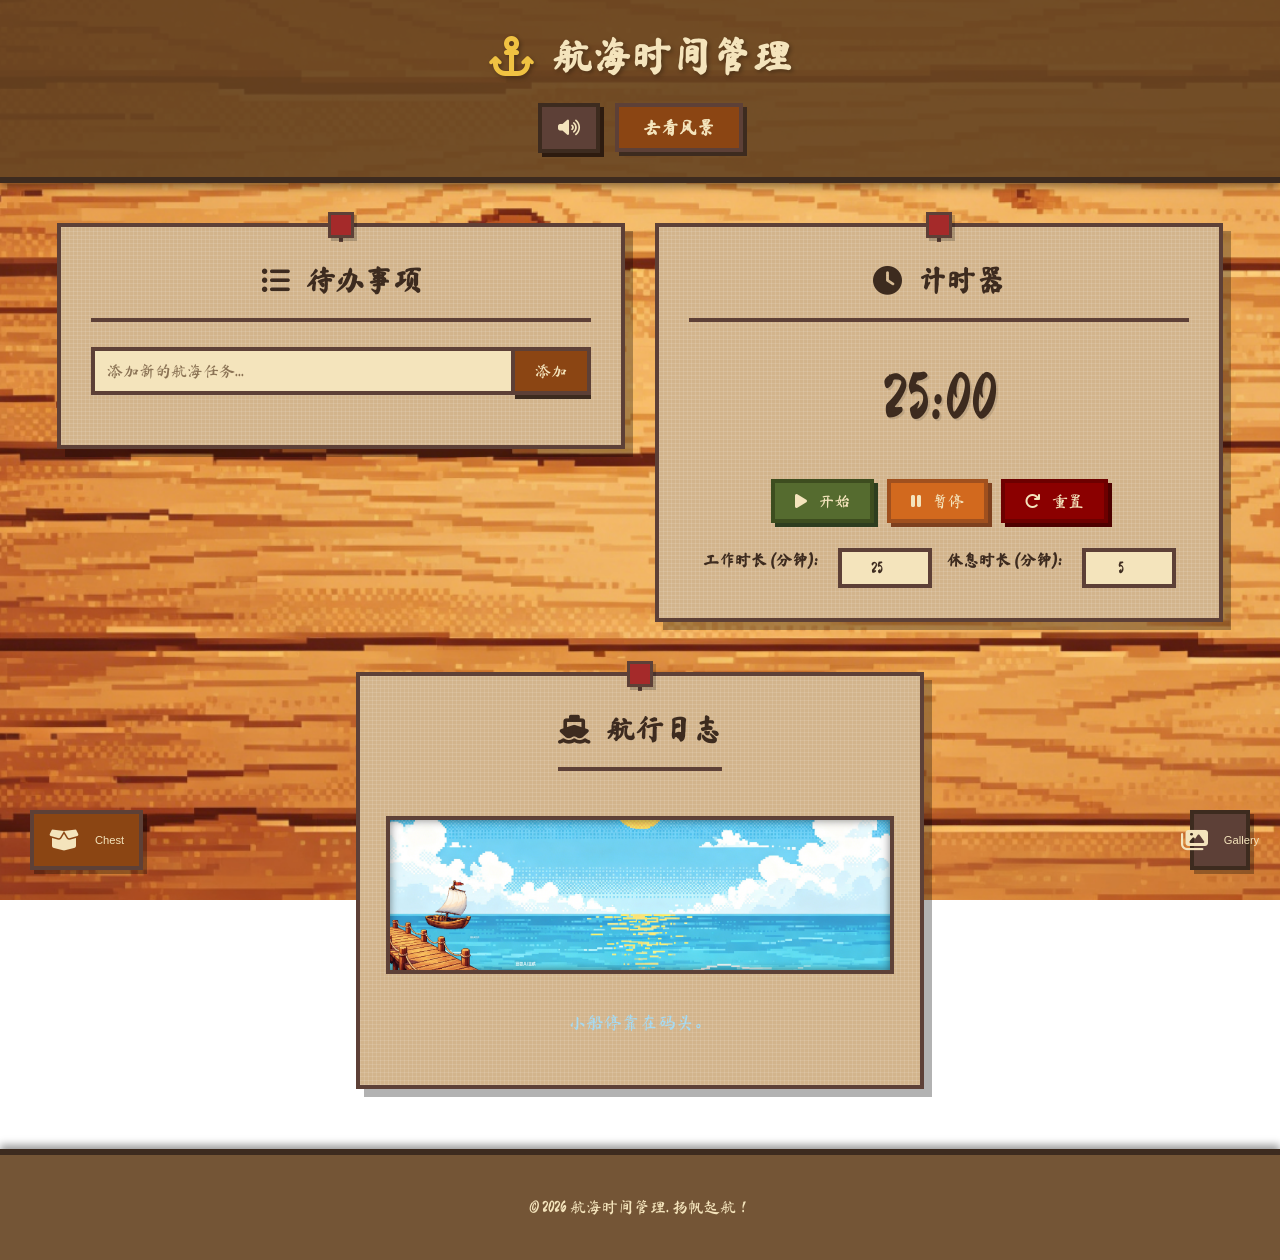
==== index.html @ 6ecf0300 "Add files via upload" ====
<!DOCTYPE html>
<html lang="zh-CN">
<head>
    <meta charset="UTF-8">
    <meta name="viewport" content="width=device-width, initial-scale=1.0">
    <title>航海时间管理</title>
    <link rel="stylesheet" href="style.css">
</head>
<body>
    <header>
        <h1><i class="fas fa-anchor"></i> 航海时间管理</h1>
        <div style="display: flex; gap: 15px; align-items: center;">
            <button id="mute-btn" title="静音/取消静音">
                <i class="fas fa-volume-up"></i>
            </button>
            <button id="fullscreen-btn">去看风景</button>
        </div>
    </header>

    <main>
        <!-- Treasure Chest Sidebar/Button -->
        <div id="treasure-chest-container">
            <button id="chest-toggle-btn" title="查看我的宝藏 | Open Treasure Chest">
                <i class="fas fa-box-open"></i>
                <span class="btn-label" style="margin-left: 8px; font-size: 0.7rem;">Chest</span>
                <span id="reward-notification" class="hidden">!</span>
            </button>
            <div id="chest-inventory" class="hidden">
                <h3><i class="fas fa-gem"></i> 航海珍宝 <span style="font-size: 0.8rem; opacity: 0.7;">| My Treasures</span></h3>
                <ul id="inventory-list">
                    <!-- Rewards will appear here -->
                </ul>
                <p id="empty-inventory-msg">还没有获得宝藏，去航行吧！ <span style="font-size: 0.8rem; opacity: 0.7;">No treasures yet, set sail!</span></p>
            </div>
        </div>

        <!-- Gallery Sidebar/Button -->
        <div id="gallery-container">
            <button id="gallery-toggle-btn" title="海景相册 | Open Gallery">
                <i class="fas fa-images"></i>
                <span class="btn-label" style="margin-left: 8px; font-size: 0.7rem;">Gallery</span>
            </button>
            <div id="gallery-viewer" class="hidden">
                <h3><i class="fas fa-camera"></i> 海景相册 <span style="font-size: 0.8rem; opacity: 0.7;">| Sea Photos</span></h3>
                <div id="gallery-image-wrapper">
                    <img id="gallery-photo" src="" alt="海景照片" style="display: none;">
                    <div id="gallery-loading" class="loading-indicator">
                        <i class="fas fa-spinner fa-spin"></i>
                    </div>
                </div>
                <button id="next-photo-btn">
                    <i class="fas fa-sync-alt"></i> 换一张 <span style="font-size: 0.8rem; opacity: 0.7;">| Next Photo</span>
                </button>
            </div>
        </div>

        <section id="todo-section" class="card">
            <h2><i class="fas fa-list-ul"></i> 待办事项</h2>
            <div class="input-group">
                <input type="text" id="new-todo" placeholder="添加新的航海任务...">
                <button id="add-todo-btn">添加</button>
            </div>
            <ul id="todo-list">
                <!-- Todo items will be added here -->
            </ul>
        </section>

        <section id="timer-section" class="card">
            <h2><i class="fas fa-clock"></i> 计时器</h2>
            <div class="timer-display">
                <span id="timer-minutes">00</span>:<span id="timer-seconds">00</span>
            </div>
            <div class="timer-controls">
                <button id="start-timer-btn"><i class="fas fa-play"></i> 开始</button>
                <button id="pause-timer-btn"><i class="fas fa-pause"></i> 暂停</button>
                <button id="reset-timer-btn"><i class="fas fa-redo"></i> 重置</button>
            </div>
            <div class="pomodoro-settings">
                <label for="work-duration">工作时长 (分钟):</label>
                <input type="number" id="work-duration" value="25" min="1">
                <label for="break-duration">休息时长 (分钟):</label>
                <input type="number" id="break-duration" value="5" min="1">
            </div>
        </section>

        <section id="nautical-scene" class="card">
            <h2><i class="fas fa-ship"></i> 航行日志</h2>
            <div class="sea-container">
                <div class="dock"></div>
                <div class="boat">
                    <div id="speech-bubble" class="hidden">今天干什么呢？</div>
                </div>
            </div>
            <p id="boat-status">小船停靠在码头。</p>
        </section>
    </main>

    <footer>
        <p>&copy; 2026 航海时间管理. 扬帆起航！</p>
    </footer>

    <script src="script.js"></script>
    <link rel="stylesheet" href="https://cdnjs.cloudflare.com/ajax/libs/font-awesome/6.5.1/css/all.min.css">
</body>
</html>
---- style.css ----
@import url('https://fonts.googleapis.com/css2?family=Ma+Shan+Zheng&display=swap');

/* General Body Styles */
body {
    font-family: 'Ma Shan Zheng', cursive, 'Segoe UI', Tahoma, Geneva, Verdana, sans-serif;
    margin: 0;
    background-image: url('Screenshot 2026-04-16 123320.png'); /* New wooden background */
    background-size: cover;
    background-attachment: fixed;
    color: #4a3421;
    line-height: 1.6;
    min-height: 100vh;
    display: flex;
    flex-direction: column;
}

/* Header Styles */
header {
    background-color: rgba(101, 67, 33, 0.9);
    color: #f4e4bc;
    padding: 1.5rem 0;
    text-align: center;
    box-shadow: 0 4px 8px rgba(0, 0, 0, 0.4);
    border-bottom: 6px solid #3d2b1f;
    display: flex;
    flex-direction: column;
    align-items: center;
    gap: 15px;
    image-rendering: pixelated;
}

header h1 {
    margin: 0;
    font-size: 2.5rem;
    text-shadow: 2px 2px 4px rgba(0, 0, 0, 0.3);
}

header h1 i {
    margin-right: 10px;
    color: #f0c242; /* Gold/brass color */
}

#mute-btn {
    color: #f4e4bc;
    text-decoration: none;
    font-weight: bold;
    padding: 12px 16px;
    border-radius: 0;
    transition: transform 0.1s ease;
    background-color: #5d4037;
    border: 4px solid #3d2b1f;
    cursor: pointer;
    font-size: 1.1rem;
    box-shadow: 4px 4px 0px #2d1b0f;
    font-family: 'Ma Shan Zheng', cursive;
}

#mute-btn:hover {
    transform: translate(-2px, -2px);
    box-shadow: 6px 6px 0px #2d1b0f;
    background-color: #6d5047;
}

#fullscreen-btn {
    color: #f4e4bc;
    text-decoration: none;
    font-weight: bold;
    padding: 12px 24px;
    border-radius: 0;
    transition: transform 0.1s ease;
    background-color: #8b4513;
    border: 4px solid #5d4037;
    cursor: pointer;
    font-size: 1.1rem;
    box-shadow: 4px 4px 0px #3d2b1f;
    font-family: 'Ma Shan Zheng', cursive;
}

#fullscreen-btn:hover {
    transform: translate(-2px, -2px);
    box-shadow: 6px 6px 0px #3d2b1f;
    background-color: #a0522d;
}

/* Main Content Styles */
main {
    flex-grow: 1;
    padding: 20px;
    display: flex;
    flex-wrap: wrap;
    justify-content: center;
    gap: 30px;
    align-items: flex-start;
}

.card {
    background-color: #d2b48c; /* Tan/Wooden color */
    background-image: linear-gradient(rgba(255,255,255,0.1) 1px, transparent 1px),
                      linear-gradient(90deg, rgba(255,255,255,0.1) 1px, transparent 1px);
    background-size: 4px 4px; /* Pixel texture */
    border: 4px solid #5d4037;
    border-radius: 0; /* Pixel style - no rounded corners */
    box-shadow: 8px 8px 0px rgba(0, 0, 0, 0.3); /* Hard pixel shadow */
    padding: 30px;
    width: 100%;
    max-width: 500px;
    transition: transform 0.1s ease; /* Faster for pixel feel */
    position: relative;
    margin-top: 20px;
}

/* Pin Design */
.card::before {
    content: '';
    position: absolute;
    top: -15px;
    left: 50%;
    transform: translateX(-50%);
    width: 20px;
    height: 20px;
    background-color: #a52a2a; /* Red pin head */
    border: 3px solid #5d4037;
    border-radius: 0; /* Pixel style */
    box-shadow: 3px 3px 0px rgba(0,0,0,0.2);
    z-index: 5;
}

.card::after {
    content: '';
    position: absolute;
    top: 5px;
    left: 50%;
    transform: translateX(-50%);
    width: 4px;
    height: 10px;
    background-color: #5d4037; /* Pin needle/shadow */
    z-index: 4;
}

.card:hover {
    transform: translate(-2px, -2px);
    box-shadow: 10px 10px 0px rgba(0, 0, 0, 0.3);
}

.card h2 {
    color: #3d2b1f;
    text-align: center;
    margin-top: 0;
    margin-bottom: 25px;
    font-size: 1.8rem;
    border-bottom: 4px solid #5d4037;
    padding-bottom: 15px;
    image-rendering: pixelated;
}

.card h2 i {
    margin-right: 10px;
}

/* Input Group Styles */
.input-group {
    display: flex;
    margin-bottom: 20px;
}

.input-group input[type="text"] {
    flex-grow: 1;
    padding: 12px;
    border: 4px solid #5d4037;
    border-radius: 0;
    background-color: #f4e4bc;
    color: #3d2b1f;
    font-size: 1rem;
    font-family: inherit;
}

.input-group input[type="text"]::placeholder {
    color: #8b7355;
}

.input-group button {
    padding: 12px 20px;
    background-color: #8b4513;
    color: #f4e4bc;
    border: 4px solid #5d4037;
    border-left: none;
    border-radius: 0;
    cursor: pointer;
    font-size: 1rem;
    font-family: inherit;
    box-shadow: 0px 4px 0px #3d2b1f;
    transition: transform 0.1s ease;
}

.input-group button:hover {
    background-color: #6d3a1a;
    transform: translate(0, -2px);
    box-shadow: 0px 6px 0px #3d2b1f;
}

.input-group button:active {
    transform: translate(0, 0);
    box-shadow: 0px 2px 0px #3d2b1f;
}

/* Todo List Styles */
#todo-list {
    list-style: none;
    padding: 0;
}

#todo-list li {
    background-color: #f4e4bc;
    border: 4px solid #5d4037;
    padding: 15px;
    margin-bottom: 10px;
    border-radius: 0;
    display: flex;
    justify-content: space-between;
    align-items: center;
    transition: transform 0.1s ease;
    color: #3d2b1f;
}

#todo-list li:hover {
    transform: translate(-2px, -2px);
    box-shadow: 4px 4px 0px rgba(0, 0, 0, 0.2);
}

#todo-list li.completed {
    text-decoration: line-through;
    color: #8b7355;
    background-color: #d2b48c;
    border-color: #5d4037;
}

#todo-list li.active-todo {
    border-color: #8b4513;
    background-color: #fff8dc;
    box-shadow: 4px 4px 0px rgba(139, 69, 19, 0.3);
}

#todo-list li.active-todo .todo-text {
    color: #8b4513;
    font-weight: bold;
}

.todo-actions button {
    background: #8b4513;
    border: 2px solid #5d4037;
    color: #f4e4bc;
    cursor: pointer;
    font-size: 0.9rem;
    margin-left: 5px;
    padding: 5px 10px;
    font-family: inherit;
    box-shadow: 2px 2px 0px #3d2b1f;
    transition: transform 0.1s ease;
}

.todo-actions button:hover {
    background: #6d3a1a;
    transform: translate(-1px, -1px);
    box-shadow: 3px 3px 0px #3d2b1f;
}

.todo-actions button:active {
    transform: translate(0, 0);
    box-shadow: 1px 1px 0px #3d2b1f;
}

.todo-actions button.start-todo-btn {
    background-color: #556b2f;
    border-color: #3d4d1f;
    box-shadow: 2px 2px 0px #2d3d1f;
}

.todo-actions button.start-todo-btn:hover {
    background-color: #6b8b3f;
}

/* Timer Styles */
.timer-display {
    font-size: 4rem;
    text-align: center;
    margin-bottom: 30px;
    color: #3d2b1f;
    text-shadow: 2px 2px 0px rgba(0, 0, 0, 0.1);
}

.timer-controls {
    text-align: center;
    margin-bottom: 25px;
}

.timer-controls button {
    background-color: #8b4513;
    color: #f4e4bc;
    border: 4px solid #5d4037;
    padding: 10px 20px;
    margin: 0 5px;
    border-radius: 0;
    cursor: pointer;
    font-size: 1rem;
    font-family: inherit;
    box-shadow: 4px 4px 0px #3d2b1f;
    transition: transform 0.1s ease;
}

.timer-controls button:hover {
    background-color: #6d3a1a;
    transform: translate(-2px, -2px);
    box-shadow: 6px 6px 0px #3d2b1f;
}

.timer-controls button:active {
    transform: translate(0, 0);
    box-shadow: 2px 2px 0px #3d2b1f;
}

.timer-controls button i {
    margin-right: 8px;
}

#start-timer-btn {
    background-color: #556b2f;
    border-color: #3d4d1f;
    box-shadow: 4px 4px 0px #2d3d1f;
}

#start-timer-btn:hover {
    background-color: #6b8b3f;
}

#pause-timer-btn {
    background-color: #d2691e;
    border-color: #a0501e;
    box-shadow: 4px 4px 0px #7d401e;
}

#pause-timer-btn:hover {
    background-color: #e0782e;
}

#reset-timer-btn {
    background-color: #8b0000;
    border-color: #6d0000;
    box-shadow: 4px 4px 0px #4d0000;
}

#reset-timer-btn:hover {
    background-color: #a02020;
}

.pomodoro-settings {
    text-align: center;
    margin-top: 20px;
    display: flex;
    flex-wrap: wrap;
    justify-content: center;
    gap: 15px;
}

.pomodoro-settings label {
    color: #3d2b1f;
    font-weight: bold;
    margin-right: 5px;
}

.pomodoro-settings input[type="number"] {
    width: 70px;
    padding: 8px;
    border: 4px solid #5d4037;
    border-radius: 0;
    background-color: #f4e4bc;
    color: #3d2b1f;
    font-size: 1rem;
    text-align: center;
    font-family: inherit;
}

/* Treasure Chest Styles */
#treasure-chest-container {
    position: fixed;
    bottom: 30px;
    left: 30px;
    z-index: 1000;
}

#chest-toggle-btn {
    width: auto;
    min-width: 60px;
    height: 60px;
    background-color: #8b4513;
    border: 4px solid #5d4037;
    color: #f4e4bc;
    font-size: 1.5rem;
    cursor: pointer;
    box-shadow: 4px 4px 0px rgba(0,0,0,0.3);
    position: relative;
    display: flex;
    justify-content: center;
    align-items: center;
    padding: 0 15px;
    gap: 8px;
    transition: transform 0.1s ease;
}

#chest-toggle-btn .btn-label {
    font-family: inherit;
    color: #f4e4bc;
}

#gallery-toggle-btn {
    width: auto;
    min-width: 60px;
    height: 60px;
    background-color: #8b4513; /* Same as chest button */
    border: 4px solid #5d4037;
    color: #f4e4bc;
    font-size: 1.5rem; /* Same as chest button */
    cursor: pointer;
    box-shadow: 4px 4px 0px rgba(0,0,0,0.3);
    position: relative;
    display: flex;
    justify-content: center;
    align-items: center;
    padding: 0 15px; /* Same as chest button */
    gap: 8px; /* Same as chest button */
    transition: transform 0.1s ease;
}

#gallery-toggle-btn:hover {
    transform: translate(-2px, -2px);
    box-shadow: 6px 6px 0px rgba(0,0,0,0.3);
}

#gallery-toggle-btn .btn-label {
    font-family: inherit;
    color: #f4e4bc;
    font-size: 0.8rem; /* Slightly larger for consistency */
}

#reward-notification {
    position: absolute;
    top: -10px;
    right: -10px;
    background-color: #a52a2a;
    color: white;
    width: 20px;
    height: 20px;
    border-radius: 50%;
    font-size: 0.8rem;
    display: flex;
    justify-content: center;
    align-items: center;
    border: 2px solid #5d4037;
    font-family: Arial, sans-serif;
}

#chest-inventory {
    position: absolute;
    bottom: 75px;
    left: 0;
    width: 250px;
    background-color: #d2b48c;
    border: 4px solid #5d4037;
    box-shadow: 8px 8px 0px rgba(0,0,0,0.3);
    padding: 20px;
    image-rendering: pixelated;
}

#chest-inventory h3 {
    margin-top: 0;
    color: #3d2b1f;
    border-bottom: 2px solid #5d4037;
    padding-bottom: 10px;
    font-size: 1.2rem;
}

#inventory-list {
    list-style: none;
    padding: 0;
    margin: 15px 0;
    max-height: 300px;
    overflow-y: auto;
}

#inventory-list li {
    background-color: #f4e4bc;
    border: 2px solid #5d4037;
    padding: 8px 12px;
    margin-bottom: 5px;
    display: flex;
    align-items: center;
    gap: 10px;
    color: #3d2b1f;
    font-size: 0.9rem;
}

#inventory-list li i {
    color: #8b4513;
}

#empty-inventory-msg {
    color: #8b7355;
    font-style: italic;
    font-size: 0.85rem;
    text-align: center;
}

.hidden {
    display: none !important;
}

/* Gallery Container Styles */
#gallery-container {
    position: fixed;
    bottom: 30px;
    right: 30px;
    z-index: 1000;
}

#gallery-toggle-btn {
    width: 60px;
    height: 60px;
    background-color: #5d4037;
    border: 4px solid #3d2b1f;
    color: #f4e4bc;
    font-size: 1.5rem;
    cursor: pointer;
    box-shadow: 4px 4px 0px rgba(0,0,0,0.3);
    position: relative;
    display: flex;
    justify-content: center;
    align-items: center;
    transition: transform 0.1s ease;
}

#gallery-toggle-btn:hover {
    transform: scale(1.1);
}

#gallery-viewer {
    position: absolute;
    bottom: 75px;
    right: 0;
    width: 320px;
    background-color: #d2b48c;
    border: 4px solid #5d4037;
    box-shadow: 8px 8px 0px rgba(0,0,0,0.3);
    padding: 20px;
    image-rendering: pixelated;
}

#gallery-viewer h3 {
    margin-top: 0;
    color: #3d2b1f;
    border-bottom: 2px solid #5d4037;
    padding-bottom: 10px;
    font-size: 1.2rem;
}

#gallery-image-wrapper {
    width: 100%;
    height: 200px;
    background-color: #f4e4bc;
    border: 2px solid #5d4037;
    margin: 15px 0;
    display: flex;
    justify-content: center;
    align-items: center;
    overflow: hidden;
}

#gallery-photo {
    max-width: 100%;
    max-height: 100%;
    object-fit: cover;
    display: none; /* Hidden by default */
}

.loading-indicator {
    color: #5d4037;
    font-size: 1.5rem;
    display: flex;
    justify-content: center;
    align-items: center;
}

#next-photo-btn {
    width: 100%;
    padding: 12px;
    background-color: #8b4513;
    border: 4px solid #5d4037;
    color: #f4e4bc;
    cursor: pointer;
    font-family: inherit;
    font-size: 1rem;
    box-shadow: 4px 4px 0px #3d2b1f;
    transition: transform 0.1s ease;
}

#next-photo-btn:hover {
    background-color: #6d3a1a;
    transform: translate(-2px, -2px);
    box-shadow: 6px 6px 0px #3d2b1f;
}

#next-photo-btn:active {
    transform: translate(0, 0);
    box-shadow: 2px 2px 0px #3d2b1f;
}

/* Fullscreen adjustments for gallery */
body.fullscreen-active #gallery-container {
    opacity: 0.3;
    transition: opacity 0.3s ease;
}

body.fullscreen-active #gallery-container:hover {
    opacity: 1;
}

/* Fullscreen adjustments for chest */
body.fullscreen-active #treasure-chest-container {
    opacity: 0.3;
    transition: opacity 0.3s ease;
}

body.fullscreen-active #treasure-chest-container:hover {
    opacity: 1;
}

/* Footer Styles */
footer {
    background-color: rgba(101, 67, 33, 0.9);
    color: #f4e4bc;
    text-align: center;
    padding: 1.5rem 0;
    margin-top: 40px;
    border-top: 6px solid #3d2b1f;
    box-shadow: 0 -4px 8px rgba(0, 0, 0, 0.4);
    image-rendering: pixelated;
}

/* Fullscreen Mode */
body.fullscreen-active {
    background: #000;
}

body.fullscreen-active footer {
    display: none;
}

body.fullscreen-active header {
    background: transparent;
    border-bottom: none;
    box-shadow: none;
    position: fixed;
    top: 20px;
    width: 100%;
    z-index: 10001; /* Above everything */
    pointer-events: none;
}

body.fullscreen-active header h1 {
    font-size: 1.5rem;
    opacity: 0.7;
    color: #f4e4bc;
}

body.fullscreen-active #fullscreen-btn {
    pointer-events: auto;
    opacity: 0.7;
    position: fixed;
    top: 20px;
    right: 20px;
    background-color: #8b4513;
    border-color: #5d4037;
}

body.fullscreen-active #mute-btn {
    pointer-events: auto;
    opacity: 0.7;
    position: fixed;
    top: 20px;
    right: 150px; /* Position to the left of fullscreen button */
    background-color: #5d4037;
    border-color: #3d2b1f;
}

body.fullscreen-active main {
    align-items: center;
    justify-content: center;
    height: 100vh;
    padding: 0;
}

body.fullscreen-active .card {
    margin: 0;
    max-width: 700px;
    padding: 50px;
    border-width: 3px;
    border-color: #f0c242;
}

body.fullscreen-active .card::before,
body.fullscreen-active .card::after {
    display: none;
}

body.fullscreen-active .timer-display {
    font-size: 8rem;
    position: fixed;
    top: 50%;
    left: 50%;
    transform: translate(-50%, -150%); /* Position above the center */
    z-index: 10000; /* On top of the sea-container */
    color: #f4e4bc;
    text-shadow: 4px 4px 0px rgba(0, 0, 0, 0.5);
    pointer-events: none; /* Don't block interaction with the boat if needed */
}

body.fullscreen-active .card:not(#nautical-scene):not(#timer-section) {
    display: none;
}

body.fullscreen-active #timer-section {
    background: transparent;
    border: none;
    box-shadow: none;
    padding: 0;
}

body.fullscreen-active #timer-section h2,
body.fullscreen-active #timer-section .timer-controls,
body.fullscreen-active #timer-section .pomodoro-settings {
    display: none;
}

body.fullscreen-active #nautical-scene {
    background-color: transparent;
    border: none;
    box-shadow: none;
    padding: 0;
    margin: 0;
    width: 100vw;
    height: 100vh;
    position: fixed;
    top: 0;
    left: 0;
    z-index: 9998; /* Below the sea-container if it's fixed, or above if sea-container is relative */
    display: flex;
    justify-content: center;
    align-items: center;
}

body.fullscreen-active .sea-container {
    width: 100vw; /* Take full viewport width */
    height: 100vh; /* Take full viewport height */
    position: fixed; /* Position relative to the viewport */
    top: 0;
    left: 0;
    z-index: 9999; /* Ensure it's on top of everything */
    margin: 0; /* Remove any external margins */
    border-radius: 0; /* Remove border-radius */
    box-shadow: none; /* Remove box-shadow */
    border-top: none; /* Remove border from sea-container in fullscreen */
    background-image: url('ChatGPT Image 2026年4月16日 12_16_17.png');
    background-size: cover;
    background-position: center;
}

/* Nautical Scene Styles */
#nautical-scene {
    background-color: #d2b48c; /* Tan/Wooden color */
    background-image: linear-gradient(rgba(255,255,255,0.1) 1px, transparent 1px),
                      linear-gradient(90deg, rgba(255,255,255,0.1) 1px, transparent 1px);
    background-size: 4px 4px; /* Pixel texture */
    border: 4px solid #5d4037;
    border-radius: 0;
    box-shadow: 8px 8px 0px rgba(0, 0, 0, 0.3);
    padding: 30px;
    margin-top: 20px;
    display: flex;
    flex-direction: column;
    align-items: center;
    width: 100%;
    max-width: 500px;
    position: relative; /* Ensure pins work */
}

.sea-container {
    width: 100%;
    height: 150px; /* Adjust height as needed */
    background-color: #007bff; /* Deep blue sea */
    background-image: url('海洋.png');
    background-size: cover;
    background-position: center;
    border: 4px solid #5d4037; /* Pixel border for sea */
    position: relative;
    overflow: hidden; /* Hide boat when it sails out */
    margin-top: 20px;
    margin-bottom: 20px;
    border-radius: 0;
    box-shadow: inset 0 0 10px rgba(0, 0, 0, 0.5);
}

.dock {
    position: absolute;
    bottom: 0;
    left: 0;
    width: 30%; /* Adjust dock width */
    height: 50px; /* Adjust height for dock image */
    background-image: url('图片抠像 (4).png');
    background-size: cover;
    background-repeat: no-repeat;
    background-position: center bottom; /* Adjust as needed */
    border-top: none; /* Remove previous border */
    box-shadow: none; /* Remove previous shadow */
    z-index: 2;
}

.boat {
    position: absolute;
    bottom: 30px; /* Position above the dock */
    width: 100px; /* Pixel boat width */
    height: 70px; /* Pixel boat height */
    transform: translateX(25%); /* Initial position, near the right edge of the dock */
    background-image: url('新对话.png');
    background-size: contain;
    background-repeat: no-repeat;
    z-index: 3;
    transition: transform 5s linear; /* Smooth transition for sailing */
}

/* Sail (simple triangle for pixel art) */


/* Animation for leaving the dock in the small container */
.boat.departing {
    transform: translateX(150%) translateY(80%) scale(1.2); /* Move out to the bottom right */
    transition: transform 3s ease-in; /* Back to 3 seconds */
}

/* Return animation: Slide back from the left */
.boat.returning {
    transform: translateX(-120%) translateY(0) scale(1) !important;
    transition: none !important;
}

.boat.sliding-back {
    transform: translateX(25%) translateY(0) scale(1) !important;
    transition: transform 2s ease-out !important;
}

/* Speech Bubble Styles */
#speech-bubble {
    position: absolute;
    top: -50px;
    left: 50%;
    transform: translateX(-50%);
    background: white;
    color: #0d2136;
    padding: 8px 12px;
    border-radius: 15px;
    font-size: 0.85rem;
    font-weight: bold;
    white-space: nowrap;
    box-shadow: 0 4px 8px rgba(0,0,0,0.2);
    opacity: 1;
    transition: opacity 0.5s ease;
    z-index: 10;
}

#speech-bubble::after {
    content: '';
    position: absolute;
    bottom: -8px;
    left: 50%;
    transform: translateX(-50%);
    border-left: 8px solid transparent;
    border-right: 8px solid transparent;
    border-top: 8px solid white;
}

#speech-bubble.hidden {
    opacity: 0;
    pointer-events: none;
}

/* State in full screen: dock is gone, boat is twice the original size */
body.fullscreen-active .dock {
    display: none;
}

body.fullscreen-active .boat {
    top: 55%; /* Start slightly above center for distant effect */
    left: 50%; /* Center horizontally */
    width: 300px; /* Base width for the new pixel boat */
    height: 450px; /* Base height for the new pixel boat (ratio from the image) */
    transform: translate(-50%, -50%) scale(0.1); /* Small at start */
    background-image: url('像素风格网页背景图生成 (1).png'); /* New pixel boat */
    transition: none; /* Use animation for the journey */
    opacity: 1; /* Fully visible from the start */
}

/* The long journey: zooming in from horizon */
.boat.journeying {
    animation: boat-journey linear forwards;
    animation-play-state: running;
}

@keyframes boat-journey {
    from {
        top: 55%; /* Starting point at horizon */
        transform: translate(-50%, -50%) scale(0.1);
        opacity: 1;
    }
    100% {
        top: 95%; /* Moving down to the foreground */
        transform: translate(-50%, -50%) scale(2.0); /* Zooming in significantly */
        opacity: 1;
    }
}

#boat-status {
    color: #a7d9f0;
    font-size: 1.1rem;
    margin-top: 15px;
}

body.fullscreen-active #boat-status {
    position: fixed;
    bottom: 20px;
    left: 50%;
    transform: translateX(-50%);
    z-index: 10000;
    background-color: rgba(10, 26, 42, 0.7);
    padding: 10px 20px;
    border-radius: 20px;
    border: 1px solid #1a78ad;
    pointer-events: none;
    margin-top: 0;
}
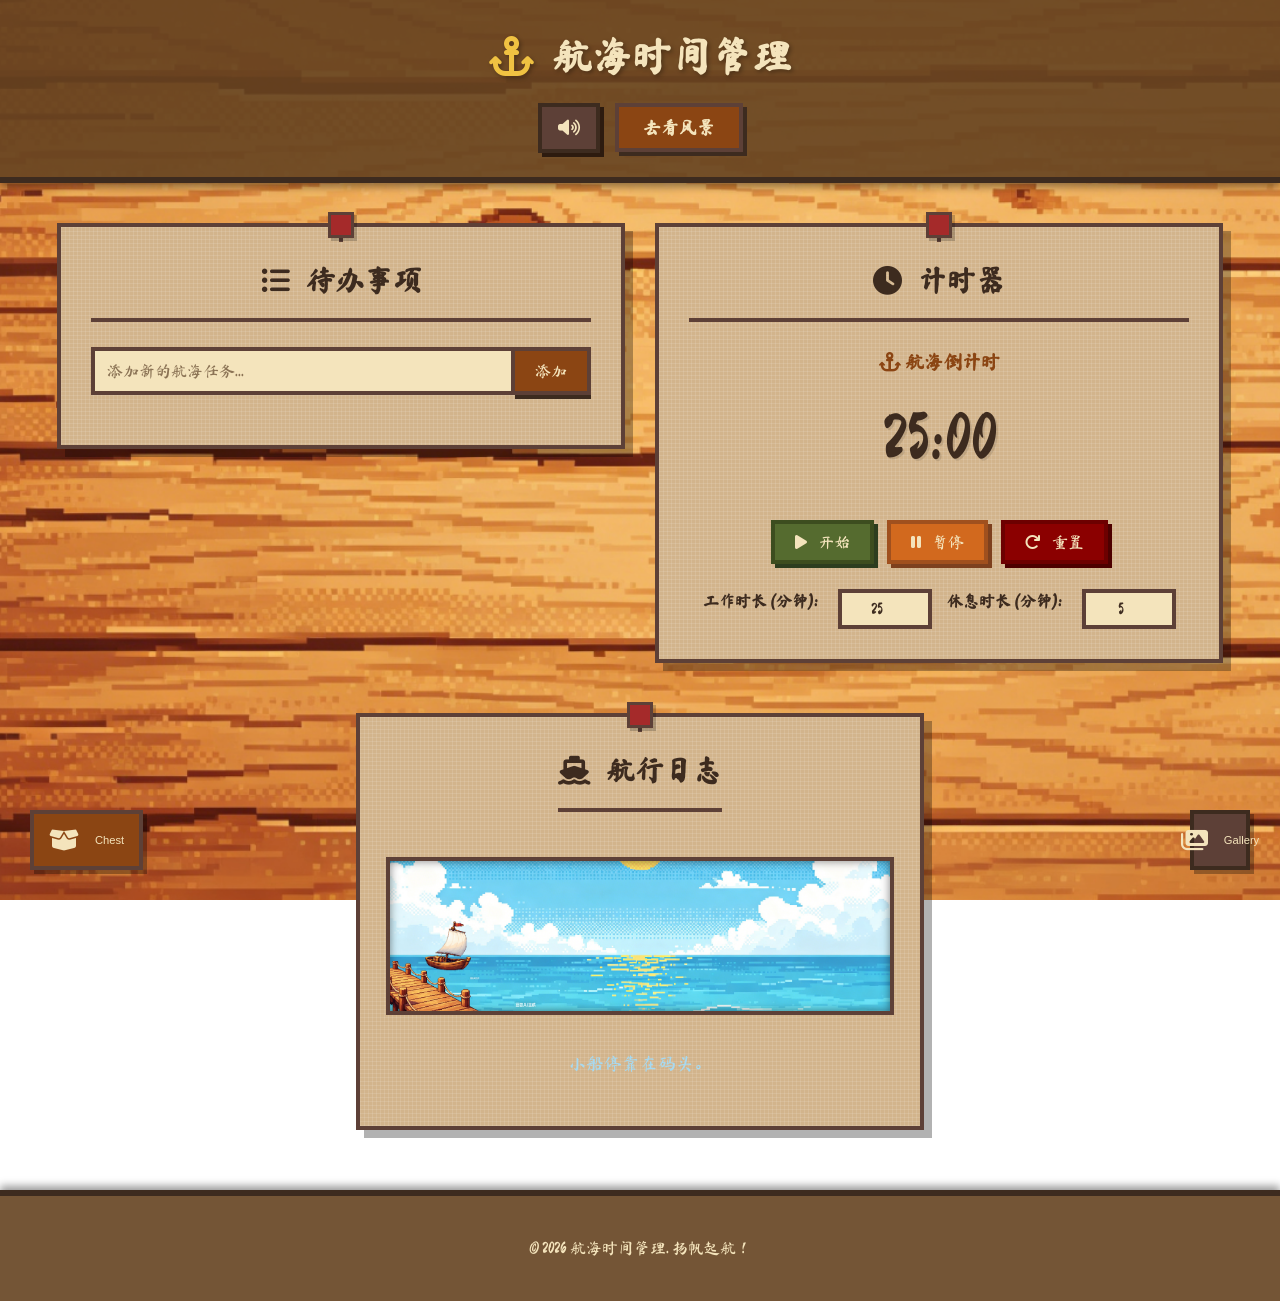
==== commit a09e8dde: "Add files via upload" ====
--- a/index.html
+++ b/index.html
@@ -67,6 +67,9 @@
 
         <section id="timer-section" class="card">
             <h2><i class="fas fa-clock"></i> 计时器</h2>
+            <div id="timer-type" style="text-align: center; font-size: 1.2rem; margin-bottom: 10px; color: #8b4513; font-weight: bold;">
+                <i class="fas fa-anchor"></i> 航海倒计时
+            </div>
             <div class="timer-display">
                 <span id="timer-minutes">00</span>:<span id="timer-seconds">00</span>
             </div>
@@ -99,6 +102,15 @@
         <p>&copy; 2026 航海时间管理. 扬帆起航！</p>
     </footer>
 
+    <!-- Treasure Found Modal -->
+    <div id="treasure-modal" class="modal hidden">
+        <div class="modal-content">
+            <h3><i class="fas fa-gem"></i> 获得了宝藏！</h3>
+            <p id="treasure-message"></p>
+            <button id="close-treasure-modal">太棒了！</button>
+        </div>
+    </div>
+
     <script src="script.js"></script>
     <link rel="stylesheet" href="https://cdnjs.cloudflare.com/ajax/libs/font-awesome/6.5.1/css/all.min.css">
 </body>
--- a/style.css
+++ b/style.css
@@ -642,6 +642,81 @@
     border-top: 6px solid #3d2b1f;
     box-shadow: 0 -4px 8px rgba(0, 0, 0, 0.4);
     image-rendering: pixelated;
+}
+
+/* Treasure Found Modal */
+.modal {
+    position: fixed;
+    top: 0;
+    left: 0;
+    width: 100%;
+    height: 100%;
+    background-color: rgba(0, 0, 0, 0.7);
+    display: flex;
+    justify-content: center;
+    align-items: center;
+    z-index: 20000;
+}
+
+.modal-content {
+    background-color: #d2b48c;
+    background-image: linear-gradient(rgba(255,255,255,0.1) 1px, transparent 1px),
+                      linear-gradient(90deg, rgba(255,255,255,0.1) 1px, transparent 1px);
+    background-size: 4px 4px;
+    border: 6px solid #5d4037;
+    padding: 40px;
+    text-align: center;
+    box-shadow: 12px 12px 0px rgba(0, 0, 0, 0.4);
+    max-width: 400px;
+    image-rendering: pixelated;
+}
+
+@keyframes legendary-pulse {
+    0%, 100% {
+        transform: scale(1);
+        box-shadow: 12px 12px 0px rgba(0, 0, 0, 0.4), 0 0 20px #ffd700, 0 0 40px #ffd700;
+        border-color: #ffd700;
+    }
+    50% {
+        transform: scale(1.05);
+        box-shadow: 12px 12px 0px rgba(0, 0, 0, 0.4), 0 0 40px #ffd700, 0 0 80px #ffd700;
+        border-color: #ffd700;
+    }
+}
+
+.modal-content h3 {
+    color: #3d2b1f;
+    font-size: 1.8rem;
+    margin-top: 0;
+    margin-bottom: 20px;
+}
+
+.modal-content p {
+    color: #4a3421;
+    font-size: 1.2rem;
+    margin-bottom: 30px;
+}
+
+.modal-content button {
+    background-color: #8b4513;
+    color: #f4e4bc;
+    border: 4px solid #5d4037;
+    padding: 12px 40px;
+    font-family: inherit;
+    font-size: 1.2rem;
+    cursor: pointer;
+    box-shadow: 4px 4px 0px rgba(0, 0, 0, 0.3);
+    transition: transform 0.1s ease;
+}
+
+.modal-content button:hover {
+    transform: translate(-2px, -2px);
+    box-shadow: 6px 6px 0px rgba(0, 0, 0, 0.3);
+}
+
+.modal-content button:active {
+    transform: translate(0, 0);
+    box-shadow: 2px 2px 0px rgba(0, 0, 0, 0.3);
 }
 
 /* Fullscreen Mode */
@@ -912,14 +987,38 @@
     animation-play-state: running;
 }
 
+.boat.journeying.resume {
+    animation-play-state: running;
+}
+
 @keyframes boat-journey {
-    from {
+    0% {
         top: 55%; /* Starting point at horizon */
+        left: 50%;
         transform: translate(-50%, -50%) scale(0.1);
+        opacity: 1;
+    }
+    25% {
+        top: 60%;
+        left: 50%;
+        transform: translate(-50%, -50%) scale(0.3);
+        opacity: 1;
+    }
+    50% {
+        top: 70%;
+        left: 48%;
+        transform: translate(-50%, -50%) scale(0.8);
+        opacity: 1;
+    }
+    75% {
+        top: 85%;
+        left: 52%;
+        transform: translate(-50%, -50%) scale(1.5);
         opacity: 1;
     }
     100% {
         top: 95%; /* Moving down to the foreground */
+        left: 50%;
         transform: translate(-50%, -50%) scale(2.0); /* Zooming in significantly */
         opacity: 1;
     }
